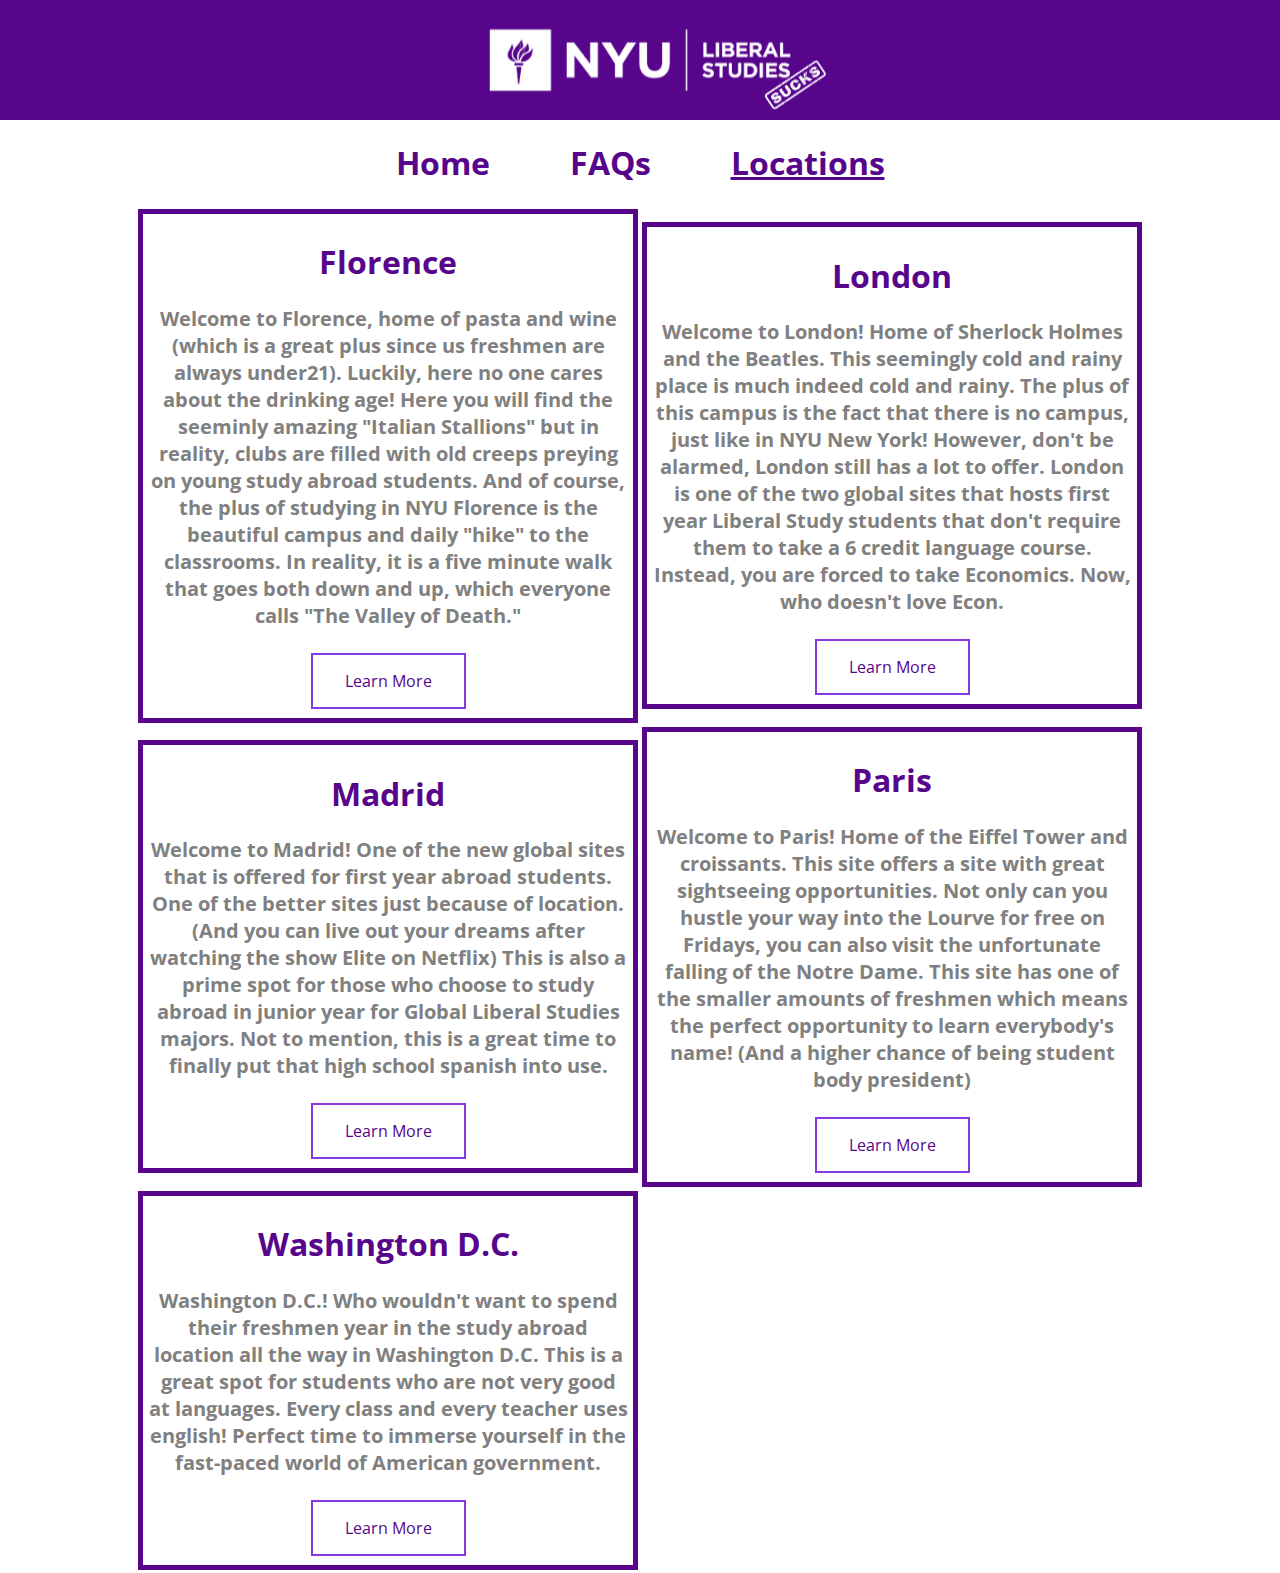
==== page2.html @ 280e5720 "This is my commit message." ====
<!DOCTYPE html>
<html lang="en" dir="ltr">
<head>
  <meta charset="utf-8">
  <title>NYU Liberal Studies Sucks: Locations</title>
  <link rel="stylesheet" href="style.css">
  <link href="https://fonts.googleapis.com/css?family=Montserrat|Open+Sans|Raleway&display=swap" rel="stylesheet">
</head>

<body>
    <div id="heroBanner"></div>

    <div id="navigationBar">
      <h1>
        <h1>
          <a href="index.html" style="text-decoration: none; ">Home</a>
           &nbsp;&nbsp;&nbsp;&nbsp;&nbsp;&nbsp;&nbsp;&nbsp;
          <a href="page3.html" style="text-decoration: none;">FAQs</a>
           &nbsp;&nbsp;&nbsp;&nbsp;&nbsp;&nbsp;&nbsp;&nbsp;
          <a href="page2.html" style="text-decoration: underline;">Locations </a>
        </h1>
      </h1>
    </div>

    <div id="mainContainer" class="mainContainer" align="center" style="text-align:center;"">
      <div class="contentSectionContainer">
        <table id="table1" style="float:center">
          <tr>
            <th>
              <div id="columnContainer1" class="columnContainer1">
                <h1>Florence</h1>
                <p>Welcome to Florence, home of pasta and wine (which is a great plus since us freshmen are always under21).
                  Luckily, here no one cares about the drinking age! Here you will find the seeminly amazing "Italian Stallions"
                  but in reality, clubs are filled with old creeps preying on young study abroad students. And of course, the plus of
                  studying in NYU Florence is the beautiful campus and daily "hike" to the classrooms. In reality, it is a five
                  minute walk that goes both down and up, which everyone calls "The Valley of Death."</p>
                <button class="button"><a href="https://www.nyu.edu/academics/studying-abroad/freshmen-abroad-programs/liberal-studies-freshmen-programs/freshmen-in-florence.html" style="text-decoration: none;">Learn More</button>
              </div>
            </th>
            <th>
              <div id="columnContainer1">
                <h1>London</h1>
                <p>Welcome to London! Home of Sherlock Holmes and the Beatles. This seemingly cold and rainy place is much indeed cold and rainy.
                The plus of this campus is the fact that there is no campus, just like in NYU New York! However, don't be alarmed, London still has
                a lot to offer. London is one of the two global sites that hosts first year Liberal Study students that don't require them to take
                a 6 credit language course. Instead, you are forced to take Economics. Now, who doesn't love Econ.</p>
                <button class="button"><a href="https://www.nyu.edu/academics/studying-abroad/freshmen-abroad-programs/liberal-studies-freshmen-programs/freshmen-in-london.html" style="text-decoration: none;">Learn More</button>
              </div>
            </th>
          </tr>
          <tr>
            <th>
              <div id="columnContainer1">
                <h1>Madrid</h1>
                <p>Welcome to Madrid! One of the new global sites that is offered for first year abroad students. One of the better sites just because
                  of location. (And you can live out your dreams after watching the show Elite on Netflix) This is also a prime spot for those who choose
                  to study abroad in junior year for Global Liberal Studies majors. Not to mention, this is a great time to finally put that high school spanish
                  into use.  </p>
                <button class="button"><a href="https://www.nyu.edu/academics/studying-abroad/freshmen-abroad-programs/liberal-studies-freshmen-programs/freshmen-in-madrid.html" style="text-decoration: none;">Learn More</button>
              </div>
            </th>
            <th>
              <div id="columnContainer1">
                <h1>Paris</h1>
                <p>Welcome to Paris! Home of the Eiffel Tower and croissants. This site offers a site with great sightseeing opportunities. Not only can you hustle your way into the Lourve for
                  free on Fridays, you can also visit the unfortunate falling of the Notre Dame. This site has one of the smaller amounts of freshmen which
                  means the perfect opportunity to learn everybody's name! (And a higher chance of being student body president)</p>
                <button class="button"><a href="https://www.nyu.edu/academics/studying-abroad/freshmen-abroad-programs/liberal-studies-freshmen-programs/freshmen-in-paris.html" style="text-decoration: none;">Learn More</button>
              </div>
            </th>
          </tr>
          <tr>
            <th>
              <div id="columnContainer1">
                <h1>Washington D.C. </h1>
                <p>Washington D.C.! Who wouldn't want to spend their freshmen year in the study abroad location all the way in Washington D.C. This is a great
                spot for students who are not very good at languages. Every class and every teacher uses english! Perfect time to immerse yourself in the fast-paced
                world of American government. </p>
                <button class="button"><a href="https://www.nyu.edu/academics/studying-abroad/freshmen-abroad-programs/liberal-studies-freshmen-programs/freshmen-in-washington-dc.html" style="text-decoration: none;">Learn More</button>
              </div>
            </th>
          </tr>
        </table>
      </div>
    </div>
---- style.css ----
* {
  box-sizing: border-box;
  font-family: Open Sans;
}

body, html {
  margin: 0px;
  paddings: 0px;
}

body {
  font-family: Open Sans;
}

#navigationBar {
  list-style-type: none;
  margin: 0;
  padding: 0;
  text-align: center;
  text-decoration: none;
  background-color: #fff;
  font-style: bold;
}

#navigationBar a {
  color: #57068c;
}

#mainContainer {
 display: table;
 margin-right: auto;
 margin-left: auto;
}

#heroBanner {
  background-image: url("SUCKS.png");
  background-repeat: no-repeat;
  background-position: center;
  height: 120px;
}

.contentSectionContainer {
  display: flex;
}

#table1 {
  border-collapse: separate;
  border-spacing: 0px, 0px;
  align-items: center;
  margin-left: 0px;
}

#columnContainer1 {
  box-sizing: border-box;
  color: #57068c;
  border: 5px;
  border-style: solid;
  margin-left: 0px;
  margin-right: 0px;
  padding: 5px;
  flex: 50%
  padding: 10px;
  height: flex;
  width: 500px;
}

#columnContainer1 a {
  text-align: center;
  color: #57068c;
}

#columnContainer1 p {
  color: grey;
  font-size: 15pt;
}

.button {
  background-color: #fff;
  color: rgb(135, 57, 223);
  padding: 15px 32px;
  text-align: center;
  text-decoration: none;
  display: inline-block;
  font-size: 16px;
  margin: 4px 2px;
  cursor: pointer;
  border: 2px solid rgb(135, 57, 223);
}
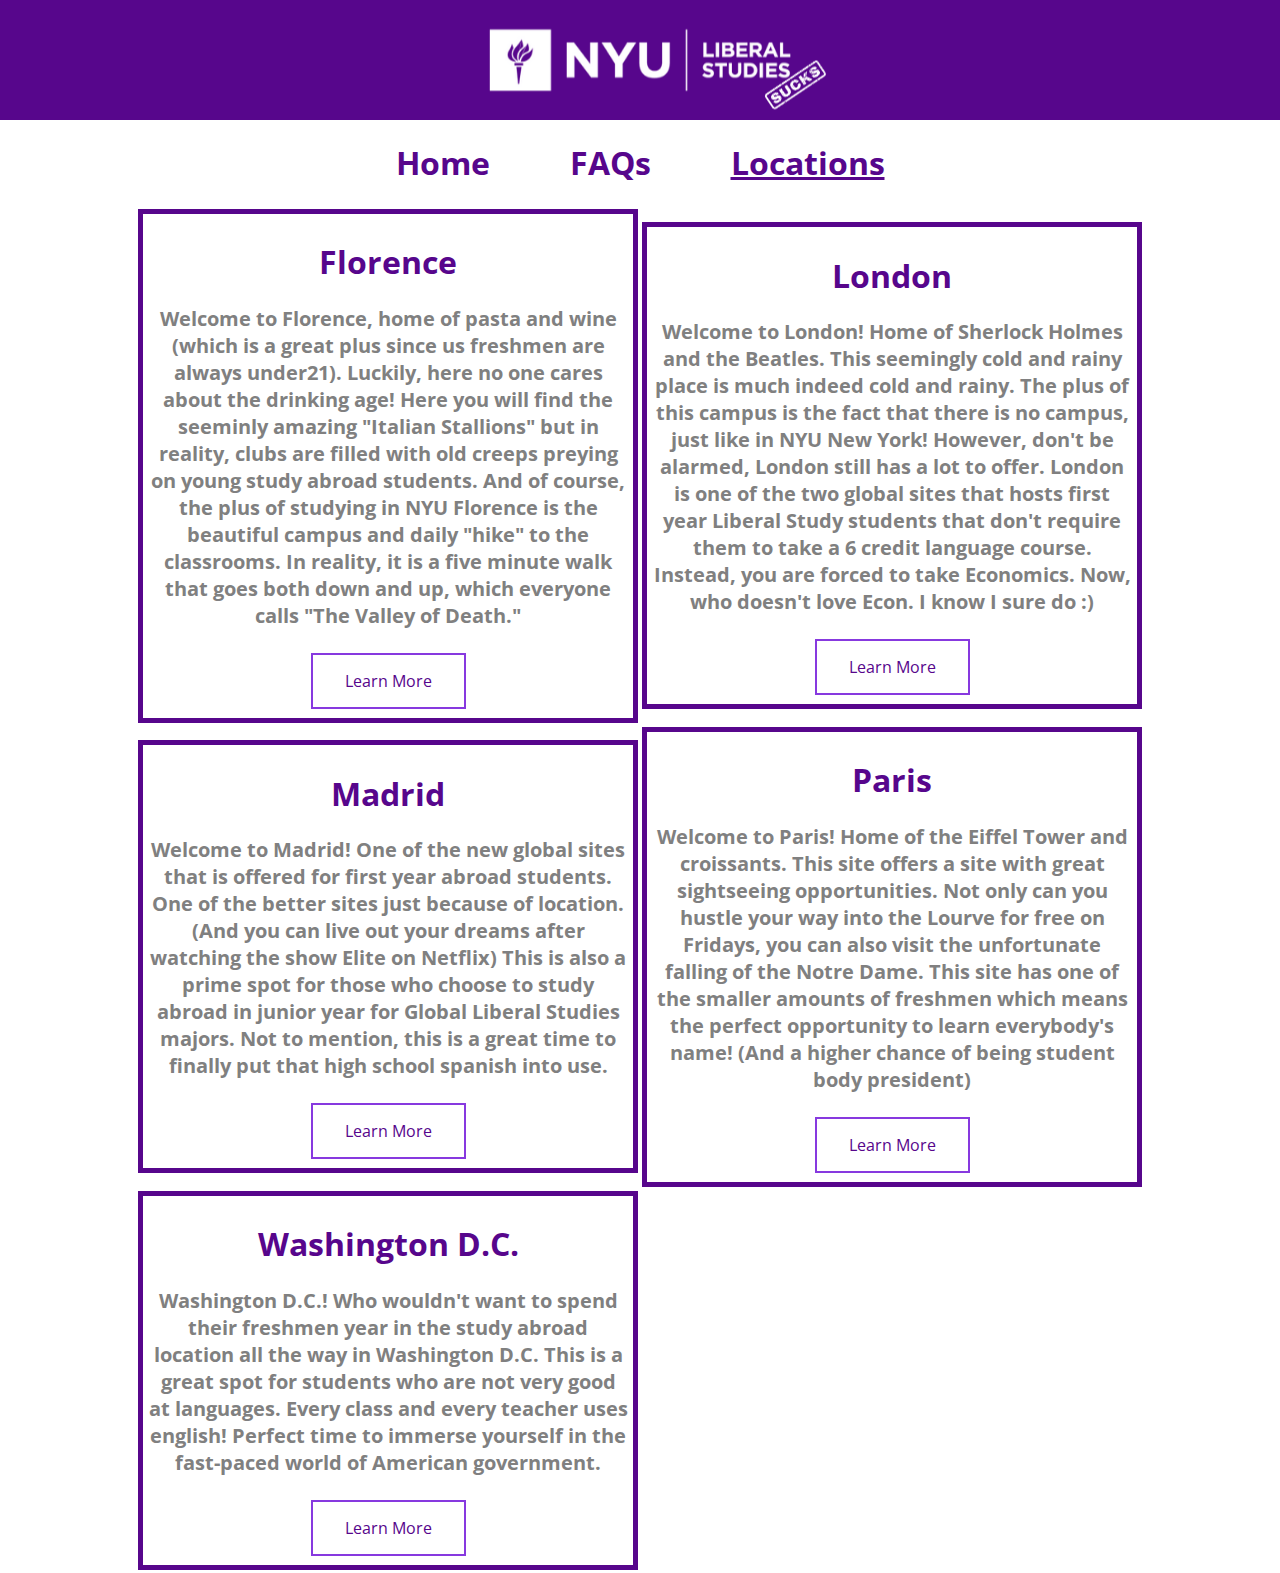
==== commit 0efec140: "Commit 3." ====
--- a/page2.html
+++ b/page2.html
@@ -22,7 +22,7 @@
       </h1>
     </div>
 
-    <div id="mainContainer" class="mainContainer" align="center" style="text-align:center;"">
+    <div id="mainContainer" class="mainContainer" align="center" style="text-align:center;">
       <div class="contentSectionContainer">
         <table id="table1" style="float:center">
           <tr>
@@ -43,7 +43,7 @@
                 <p>Welcome to London! Home of Sherlock Holmes and the Beatles. This seemingly cold and rainy place is much indeed cold and rainy.
                 The plus of this campus is the fact that there is no campus, just like in NYU New York! However, don't be alarmed, London still has
                 a lot to offer. London is one of the two global sites that hosts first year Liberal Study students that don't require them to take
-                a 6 credit language course. Instead, you are forced to take Economics. Now, who doesn't love Econ.</p>
+                a 6 credit language course. Instead, you are forced to take Economics. Now, who doesn't love Econ. I know I sure do :)</p>
                 <button class="button"><a href="https://www.nyu.edu/academics/studying-abroad/freshmen-abroad-programs/liberal-studies-freshmen-programs/freshmen-in-london.html" style="text-decoration: none;">Learn More</button>
               </div>
             </th>
--- a/style.css
+++ b/style.css
@@ -31,6 +31,9 @@
  margin-right: auto;
  margin-left: auto;
 }
+
+/* reference:https://www.w3schools.com/css/css_align.asp */
+/* reference: https://stackoverflow.com/questions/953918/how-to-align-a-div-to-the-middle-horizontally-width-of-the-page */
 
 #heroBanner {
   background-image: url("SUCKS.png");
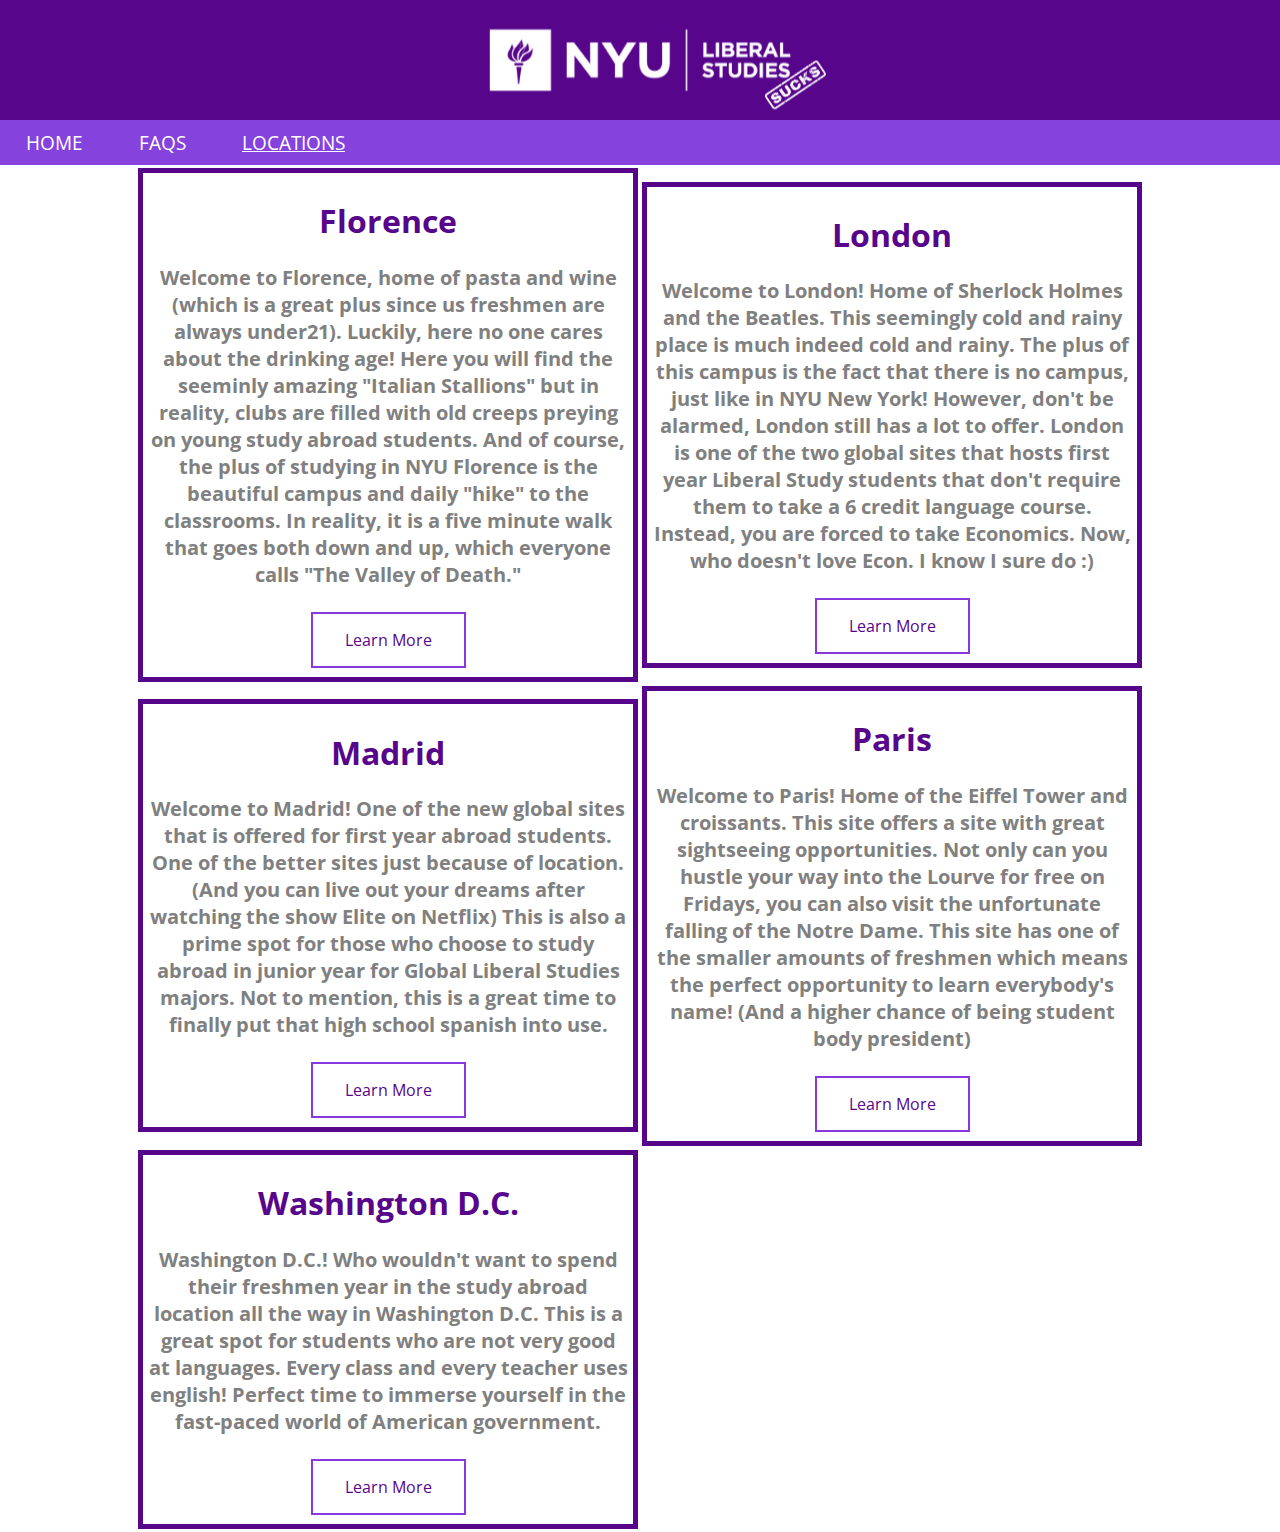
==== commit 99be8537: "This is my commit 4." ====
--- a/page2.html
+++ b/page2.html
@@ -8,19 +8,15 @@
 </head>
 
 <body>
-    <div id="heroBanner"></div>
+  <a href="index.html" ><div id="heroBanner"></div></a>
 
-    <div id="navigationBar">
-      <h1>
-        <h1>
-          <a href="index.html" style="text-decoration: none; ">Home</a>
-           &nbsp;&nbsp;&nbsp;&nbsp;&nbsp;&nbsp;&nbsp;&nbsp;
-          <a href="page3.html" style="text-decoration: none;">FAQs</a>
-           &nbsp;&nbsp;&nbsp;&nbsp;&nbsp;&nbsp;&nbsp;&nbsp;
-          <a href="page2.html" style="text-decoration: underline;">Locations </a>
-        </h1>
-      </h1>
-    </div>
+  <div id="navigationBar">
+    <ul>
+      <li><a href="index.html" style="text-decoration: none; ">HOME</a></li>
+      <li><a href="page3.html" style="text-decoration: none;">FAQS</a></li>
+      <li><a href="page2.html" style="text-decoration: underline;">LOCATIONS</a><li>
+    </ul>
+  </div>
 
     <div id="mainContainer" class="mainContainer" align="center" style="text-align:center;">
       <div class="contentSectionContainer">
--- a/style.css
+++ b/style.css
@@ -12,18 +12,35 @@
   font-family: Open Sans;
 }
 
-#navigationBar {
+#navigationBar ul {
   list-style-type: none;
   margin: 0;
   padding: 0;
-  text-align: center;
-  text-decoration: none;
-  background-color: #fff;
+  background-color: #8542DD;
   font-style: bold;
+  overflow: hidden;
+  color: #fff;
+  position: relative;
 }
 
-#navigationBar a {
-  color: #57068c;
+#navigationBar li {
+  display: inline;
+  color: #fff;
+  padding: 14px 16px;
+  float: center;
+}
+
+#navigationBar li a{
+  text-align: center;
+  display: inline-block;
+  color: #fff;
+  padding: 10px;
+  font-family: Open Sans;
+  font-size: 14pt;
+}
+
+#navigationBar li a:hover {
+  background: #5b0693;
 }
 
 #mainContainer {
@@ -40,6 +57,13 @@
   background-repeat: no-repeat;
   background-position: center;
   height: 120px;
+}
+
+#heroBannerimage {
+  background-image: url('sideways.png');
+  background-repeat: no-repeat;
+  background-position: center;
+  height: 330px;
 }
 
 .contentSectionContainer {
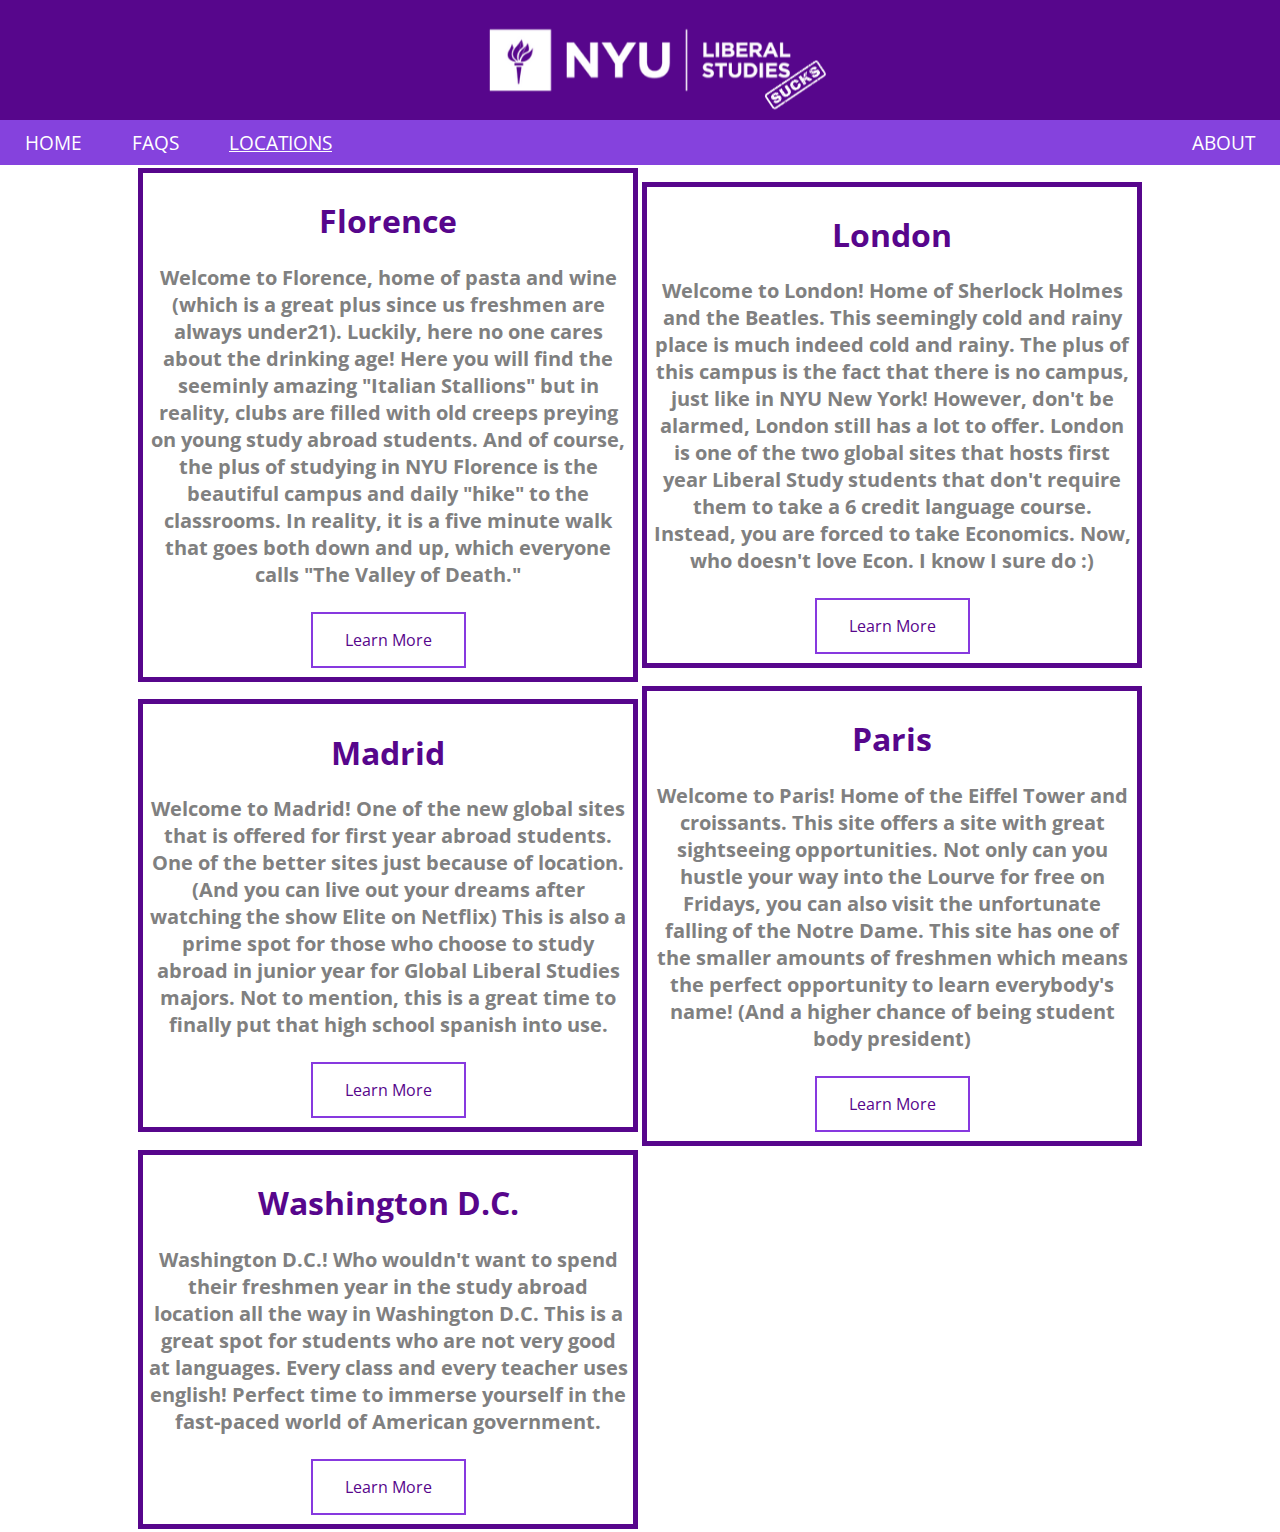
==== commit 093bc586: "Commit 5." ====
--- a/page2.html
+++ b/page2.html
@@ -15,6 +15,7 @@
       <li><a href="index.html" style="text-decoration: none; ">HOME</a></li>
       <li><a href="page3.html" style="text-decoration: none;">FAQS</a></li>
       <li><a href="page2.html" style="text-decoration: underline;">LOCATIONS</a><li>
+      <li style="float:right"><a style="text-decoration: none;" href="page4.html">ABOUT</a></li>
     </ul>
   </div>
 
--- a/style.css
+++ b/style.css
@@ -17,25 +17,22 @@
   margin: 0;
   padding: 0;
   background-color: #8542DD;
-  font-style: bold;
   overflow: hidden;
   color: #fff;
-  position: relative;
 }
 
 #navigationBar li {
-  display: inline;
+  float: left;
   color: #fff;
-  padding: 14px 16px;
   float: center;
 }
 
 #navigationBar li a{
   text-align: center;
-  display: inline-block;
+  display: block;
   color: #fff;
-  padding: 10px;
   font-family: Open Sans;
+  padding: 10px 25px;
   font-size: 14pt;
 }
 
@@ -113,3 +110,22 @@
   cursor: pointer;
   border: 2px solid rgb(135, 57, 223);
 }
+
+#columnContainer2 {
+  box-sizing: border-box;
+  color: #57068c;
+  border: 0px;
+  margin-left: 0px;
+  margin-right: 0px;
+  margin-top: 10px;
+  flex: 50%
+  padding: 10px;
+  height: flex;
+  width: 500px;
+}
+
+#columnContainer2 p{
+  color: grey;
+  font-size: 15pt;
+  font-style: italic;
+}
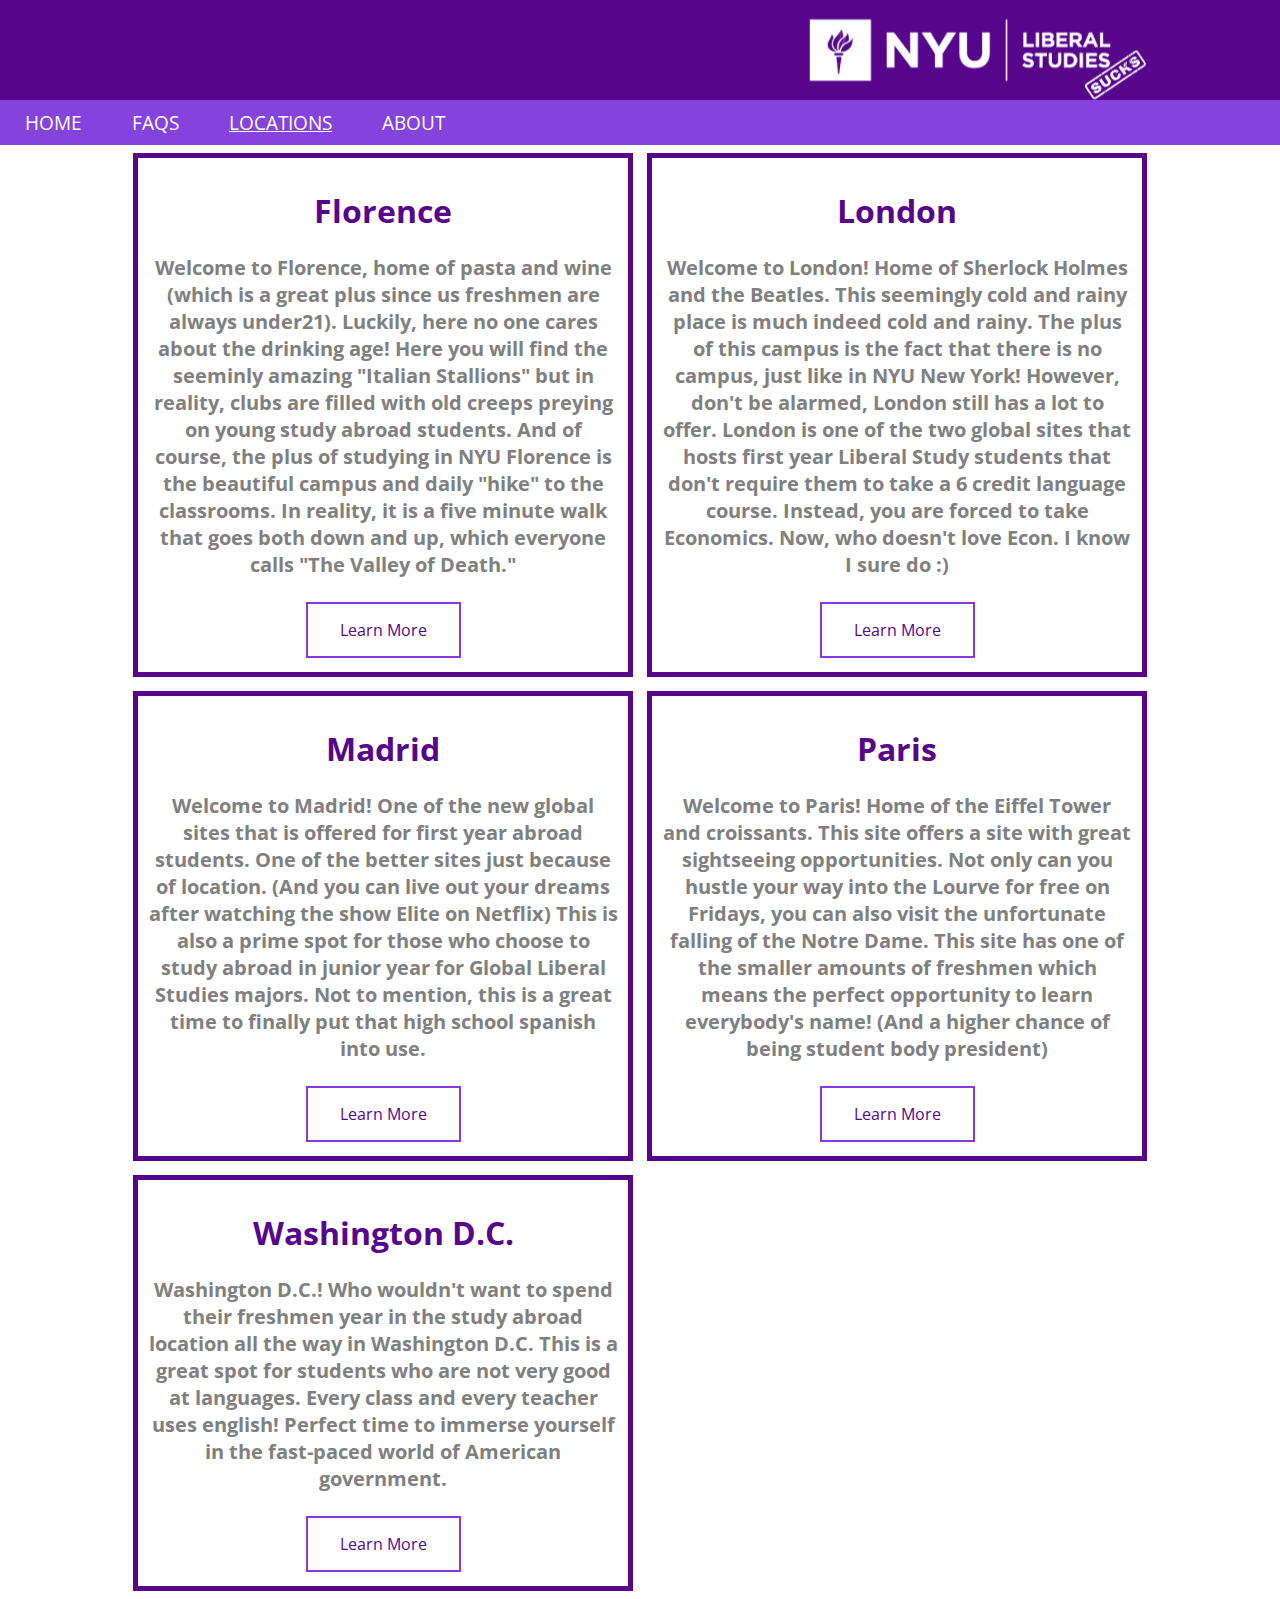
==== commit c3500c0f: "Commit 7." ====
--- a/page2.html
+++ b/page2.html
@@ -8,7 +8,10 @@
 </head>
 
 <body>
-  <a href="index.html" ><div id="heroBanner"></div></a>
+  <a href="index.html" ><div id="heroBannerlogo">
+    <div class="heroBanner">
+    </div>
+  </div></a>
 
   <div id="navigationBar">
     <ul>
--- a/style.css
+++ b/style.css
@@ -12,26 +12,31 @@
   font-family: Open Sans;
 }
 
+#navigationBar {
+  display: flex;
+  justify-content: flex-start;
+  background-color: #8542DD;
+}
+
 #navigationBar ul {
-  list-style-type: none;
+  display: flex;
   margin: 0;
   padding: 0;
   background-color: #8542DD;
-  overflow: hidden;
+  color: #fff;
+  justify-content: flex-start;
+}
+
+#navigationBar li {
+  display: flex;
+  flex-direction: column;
   color: #fff;
 }
 
-#navigationBar li {
-  float: left;
+#navigationBar li a {
+  display: flex;
+  flex-direction: row;;
   color: #fff;
-  float: center;
-}
-
-#navigationBar li a{
-  text-align: center;
-  display: block;
-  color: #fff;
-  font-family: Open Sans;
   padding: 10px 25px;
   font-size: 14pt;
 }
@@ -50,17 +55,28 @@
 /* reference: https://stackoverflow.com/questions/953918/how-to-align-a-div-to-the-middle-horizontally-width-of-the-page */
 
 #heroBanner {
-  background-image: url("SUCKS.png");
+  display: flex;
+  background-color: #5b0693;
+}
+
+#heroBannerlogo {
+  display: flex;
   background-repeat: no-repeat;
-  background-position: center;
-  height: 120px;
+  justify-content`: flex-start;
+  background-image: url("SUCKS.png") ;
+  height: 100px;
+  background-color: #5b0693;
+  background-position: left;
+  align-items: flex-end;
 }
 
 #heroBannerimage {
+  display: flex;
   background-image: url('sideways.png');
   background-repeat: no-repeat;
   background-position: center;
   height: 330px;
+  background-size: cover;
 }
 
 .contentSectionContainer {
@@ -68,8 +84,9 @@
 }
 
 #table1 {
+  display: flex;
   border-collapse: separate;
-  border-spacing: 0px, 0px;
+  border-spacing: 10px, 10px;
   align-items: center;
   margin-left: 0px;
 }
@@ -79,11 +96,12 @@
   color: #57068c;
   border: 5px;
   border-style: solid;
-  margin-left: 0px;
-  margin-right: 0px;
-  padding: 5px;
-  flex: 50%
+  margin-left: 5px;
+  margin-right: 5px;
+  margin-top: 5px;
+  margin-bottom: 5px;
   padding: 10px;
+  flex: 50%;
   height: flex;
   width: 500px;
 }
@@ -112,6 +130,10 @@
 }
 
 #columnContainer2 {
+  display: flex;
+  justify-content: center;
+  align-items: center;
+  flex-direction: column;
   box-sizing: border-box;
   color: #57068c;
   border: 0px;
